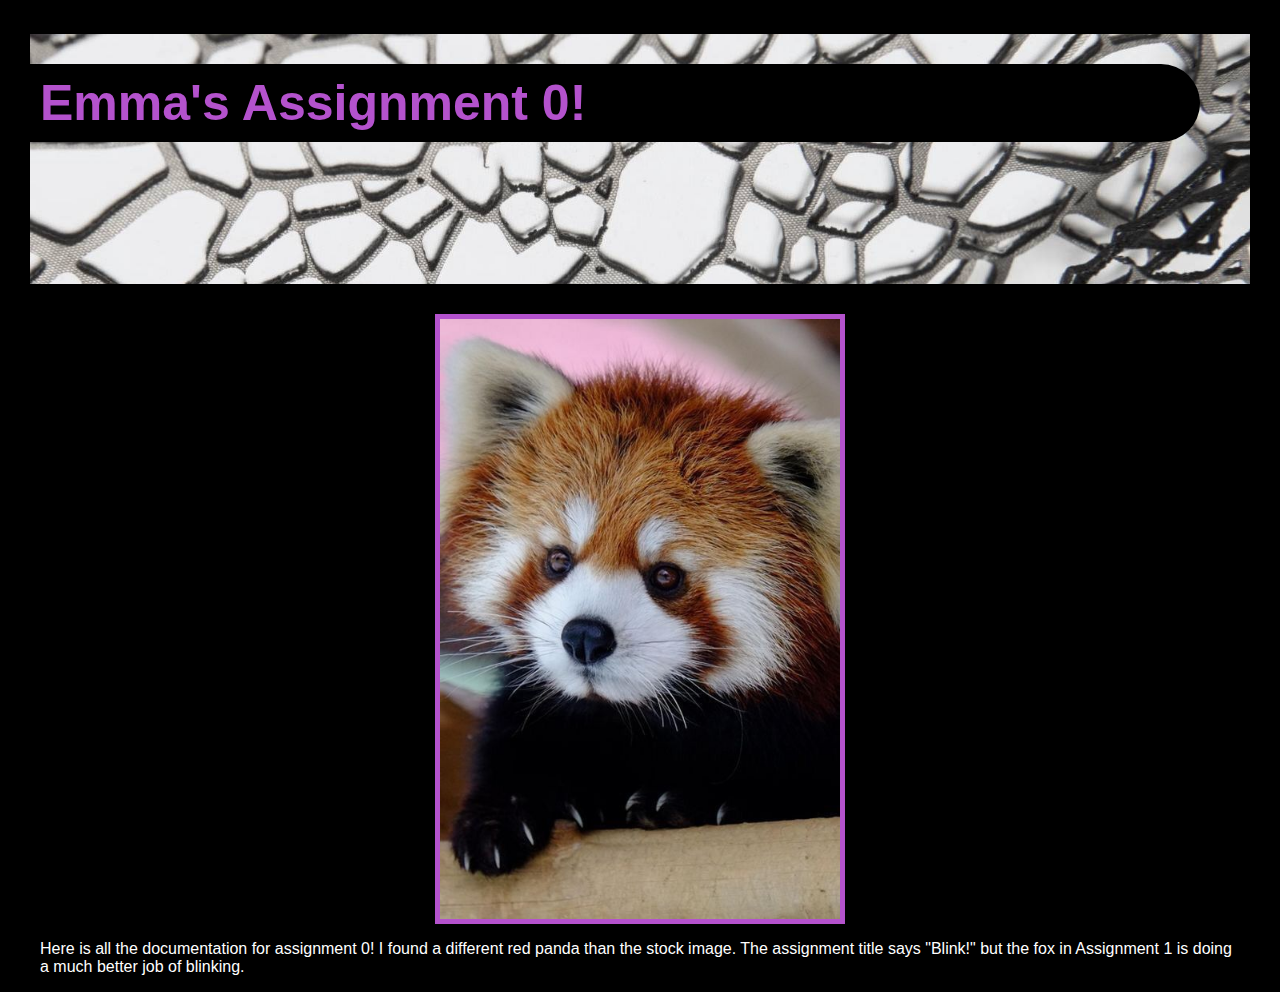
==== assignment0.html @ 63b15941 "Assignment 1 writeup and pictures" ====
<!DOCTYPE html> 
<html> 
    <head> 
        <meta charset="utf-8"> 
        <meta name="viewport" content="width=device-width, maximum-scale=1.0" />

        <title>Emma's HCDE 598 Digital Fabrication Page!</title> 

        <link href="style.css" media="screen" rel="stylesheet" type="text/css" />

    </head> 
    <body> 

        <div class="header">
            <div class="title-wrap">
                <h1>Emma's Assignment 0!</h1>
            </div>
        </div>
        <div class="assignment-content">
            <img src="red-panda-2.jpg" width=400></img>
            <p>
            Here is all the documentation for assignment 0! I found a different red panda than the stock image. The assignment title says "Blink!" but the fox in Assignment 1 is doing a much better job of blinking.
            </p>
        </div>
        
    </body>
</html>
---- style.css ----
html, body {
  padding: 0 0 0 0;
  margin: 0;
  font-family: 'helvetica', 'arial', 'sans';
  background-color: black;
}

body {
  height: 100%;
}

h1,h2,h3,h4 {
  font-family: 'helvetica', 'arial', 'sans';
}

a, p {
  color: #fff;
}

.header .title-wrap {
  background-color: black;
  border-radius: 42px;
  position: relative;
  top: 30px;
  left: -50px;
}

.header {
  color: #fff;
  margin: 30px 30px 30px 30px;
  background-image: url("triangles.jpg");
  background-size: cover;
  height: 250px;
}

.header h1 {
  font-size: 50px;
  color: #B452CD;
  padding: 10px;
  position: relative;
  left: 50px;
}

.about-me img {
  display: block;
  margin: 0 auto;
  padding: 5px;
  border: 3px solid black;
  background-color: #fff;
}

.about-me {
  padding-left: 30px;
}

.assignments {
  display: flex;
  flex-direction: row;
  justify-content: center;
  flex-wrap: wrap;
}

.assignment {
  font-size: 12px;
  line-height: 24px;
  font-family: 'helvetica', 'arial', 'sans';
  padding: 20px 20px 20px 30px;
  display: flex;
  flex-direction: column;
}

.assignment a {
    color: #fff;
    text-decoration: none;
}

.assignment a:hover h2 {
  color: #B452CD;
  text-decoration: none;
}

.assignment a:hover img {
  background-color: #B452CD;
}

.assignment img {
  padding: 5px;
  border: 2px solid black;
  height: 300px;
  background-color: #fff;
}

.assignment p {
  display: flex;
  justify-content: center;
}

.assignment-content {
  display: flex;
  flex-direction: column;
  justify-content: center;
}

.assignment-content h2 {
  color: #fff;
  padding-left: 20px;
}

.assignment-content p {
  padding: 0 40px;
}

.assignment-content img {
  border: 5px solid #B452CD;
  margin: 0 auto;
}

.footer {
    float: left;
    padding: 300px 0px 30px 30px;
}

.widebody {
    width: 800px;
    padding: 0px 30px 30px 30px;
}

.widebody a:hover {
  background: #B452CD;
  color: #FFF;
  text-decoration: none;
}
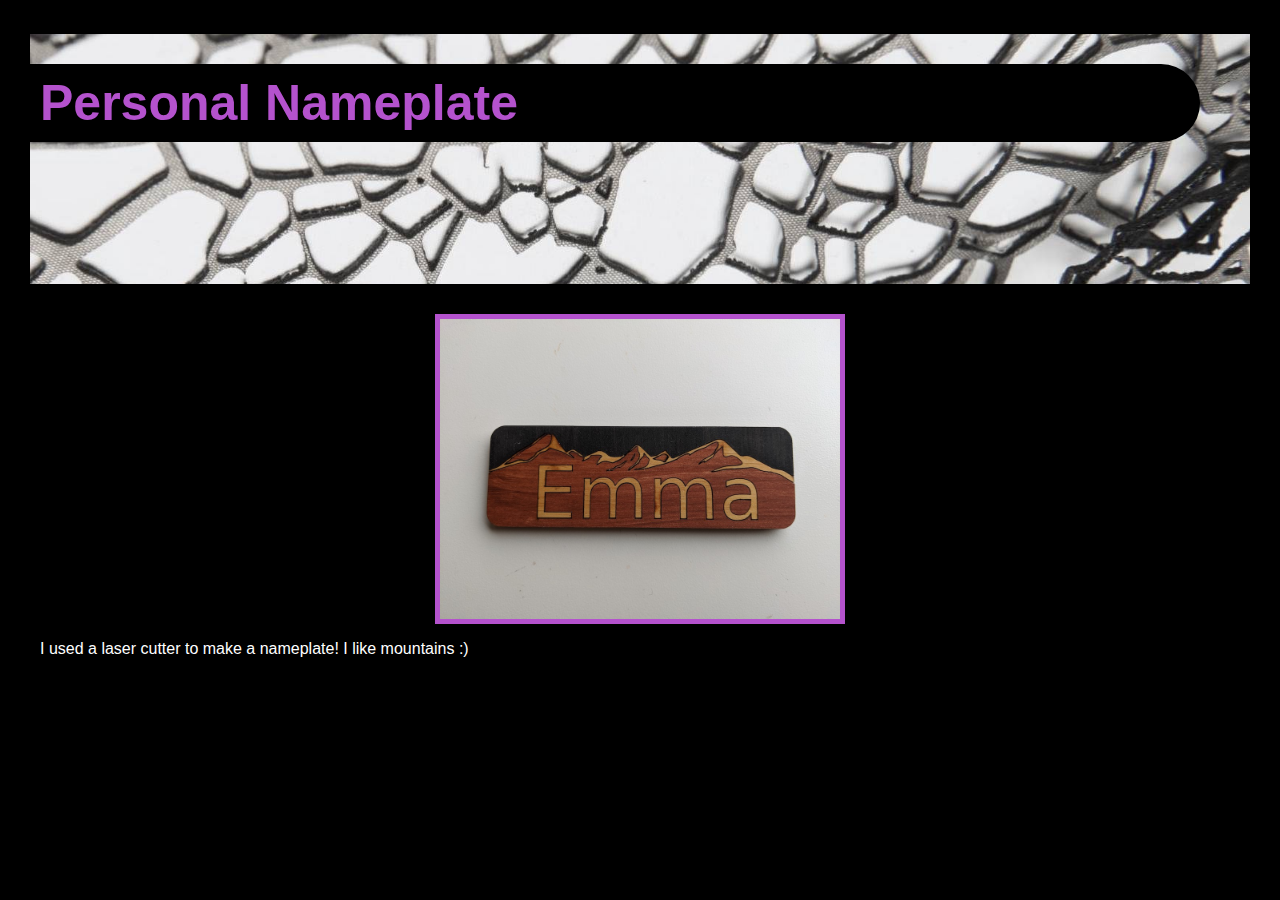
==== commit 1a6065de: "Add assignment pictures to thumbnails" ====
--- a/assignment0.html
+++ b/assignment0.html
@@ -13,13 +13,13 @@
 
         <div class="header">
             <div class="title-wrap">
-                <h1>Emma's Assignment 0!</h1>
+                <h1>Personal Nameplate</h1>
             </div>
         </div>
         <div class="assignment-content">
-            <img src="red-panda-2.jpg" width=400></img>
+            <img src="nameplate.jpg" width=400></img>
             <p>
-            Here is all the documentation for assignment 0! I found a different red panda than the stock image. The assignment title says "Blink!" but the fox in Assignment 1 is doing a much better job of blinking.
+                I used a laser cutter to make a nameplate! I like mountains :) 
             </p>
         </div>
         
